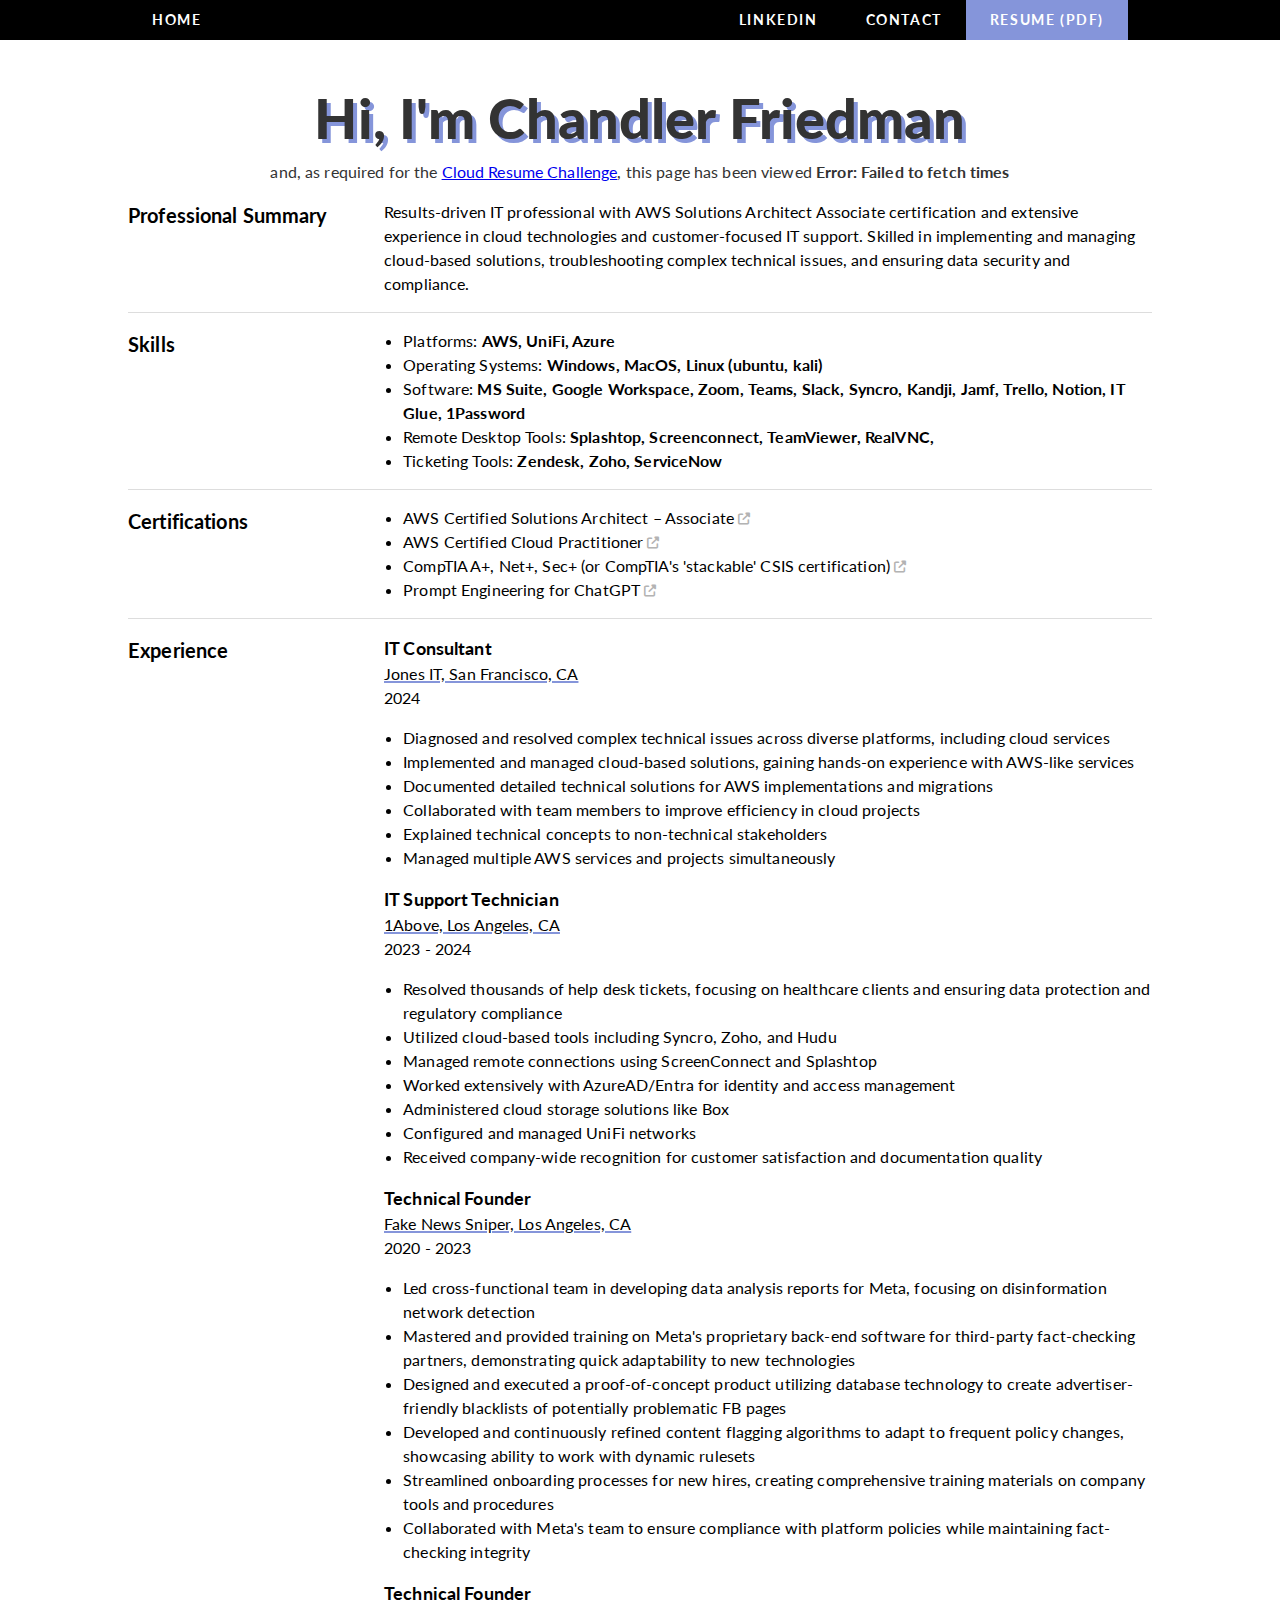
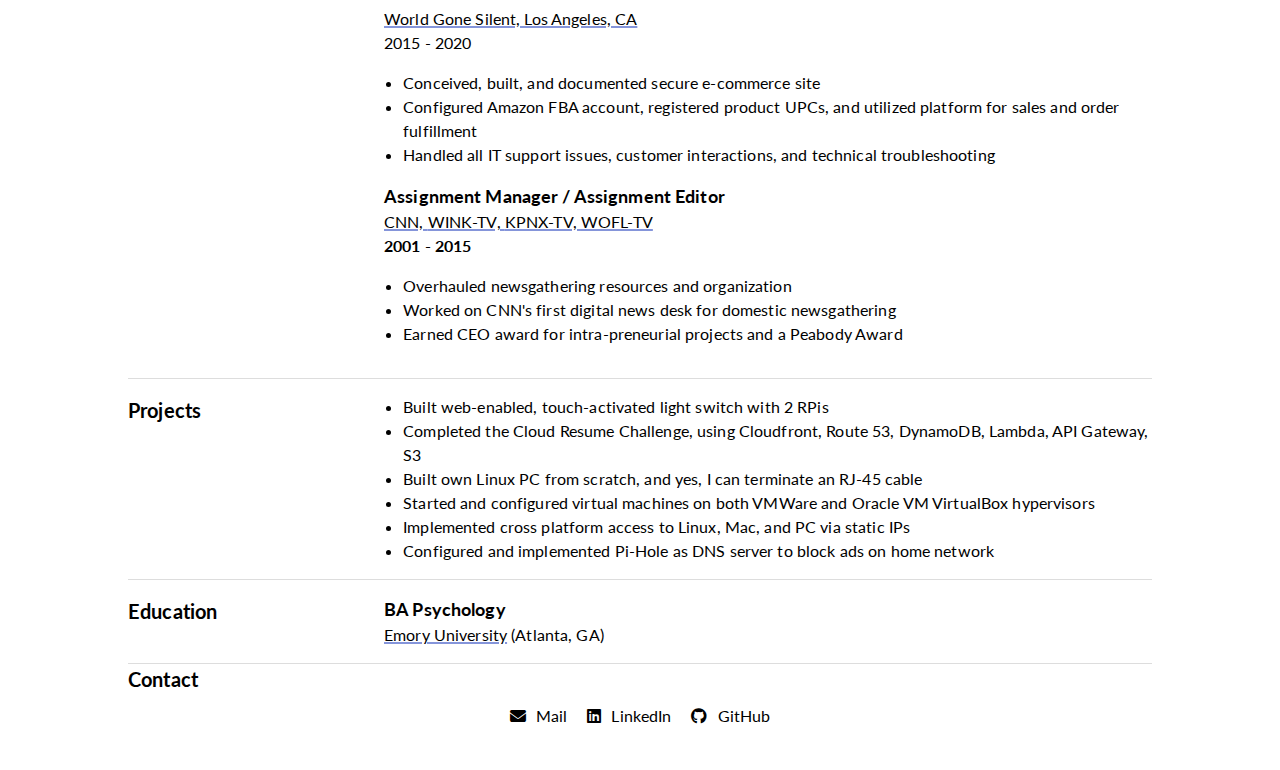
==== index.html @ 57630e38 "Update index.html" ====
<!DOCTYPE html>
<html class="no-js" lang="en">

<!-- Many, many thanks to Naveen Raj for inspiring this layout, and to Claude.ai for help with text -->

<head>
    <meta http-equiv="Content-Type" content="text/html; charset=UTF-8">
    <meta http-equiv="x-ua-compatible" content="ie=edge">
    <link rel="stylesheet" href="https://cdnjs.cloudflare.com/ajax/libs/font-awesome/6.4.2/css/all.min.css">
    <link rel="stylesheet" href="style.css">

    <title>Chandler Friedman - Resume</title>
    <meta name="description" content="">
    <meta name="viewport" content="width=device-width, initial-scale=1">
    <style></style>
</head>


<body>

    <!-- Nav bar -->
    <header>
        <nav class="navbar">
            <a href="#" class="navbar-btn-1">Home</a>
            <ul class="nav-menu">
                <li class="navbar-btn-1">
                    <a href="https://www.linkedin.com/in/chandlerfriedman/" target="_blank" class="nav-link">LinkedIn</a>
                </li>
                <li class="navbar-btn-1">
                    <a href="#footer" class="nav-link">Contact</a>
                </li>
                <li class="navbar-btn-2">
                    <a href="ChandlerFriedmanResumeWEBSITE.pdf" target="_blank" class="nav-link">Resume (pdf)</a>
                </li>
            </ul>
            <div class="hamburger">
                <span class="bar"></span>
                <span class="bar"></span>
                <span class="bar"></span>
            </div>
        </nav>
    </header>


	<!-- Page Hit Counter function -->
	<script>
		document.addEventListener('DOMContentLoaded', function() {
			fetch('https://cf-resume-site-share.s3.amazonaws.com/api_url.txt')
				.then(response => response.text())
				.then(apiUrl => {
					apiUrl = apiUrl.trim(); 
					console.log('API URL:', apiUrl);
					return fetch(apiUrl, {
						method: 'GET',
						mode: 'cors', // Explicitly set CORS mode
						headers: {
							'Content-Type': 'application/json'
						}
					});
				})
				.then(response => {
					if (!response.ok) {
						throw new Error(`HTTP error! status: ${response.status}`);
					}
					return response.json();
				})
				.then(data => {
					console.log('API response:', data);
					const hitCount = data.count;
					const hitCounterElement = document.getElementById('hit-counter');
					if (hitCounterElement) {
						if (!isNaN(hitCount)) {
							hitCounterElement.textContent = `${hitCount}`;
						} else {
							console.error('Unexpected response:', data);
							hitCounterElement.textContent = 'Error: Invalid hit count';
						}
					} else {
						console.error('Hit counter element not found');
					}
				})
				.catch(error => {
					console.error('Error:', error);
					const hitCounterElement = document.getElementById('hit-counter');
					if (hitCounterElement) {
						hitCounterElement.textContent = `Error: ${error.message}`;
					}
				});
		});
	</script>


    <!-- Resume Content -->
    <article class="wrapper">

        <section class="section-profile">
            <h1 class="section-profile-h1">Hi, <span class="section-profile-h1-sub-h1">I'm Chandler Friedman</span></h1>
            <p class="viewers-count">and, as required for the <a href="https://cloudresumechallenge.dev/docs/the-challenge/aws/">Cloud Resume Challenge</a>, this page has been viewed <strong><span id="hit-counter"></span> times</strong></p>
        </section>


        <section class="section-profile section-container">
            <h2>Professional Summary</h2>
            <div class="section-content">
                <p>
                    Results-driven IT professional with AWS Solutions Architect Associate certification and extensive experience in cloud 
					technologies and customer-focused IT support. Skilled in implementing and managing cloud-based solutions, troubleshooting 
					complex technical issues, and ensuring data security and compliance.
                </p>
            </div>
        </section>


        <section class="section-skills section-container">
            <h2>Skills</h2>
            <div class="section-content">
                <ul>
                    <li>
                        Platforms: <strong>AWS, UniFi, Azure</strong>
                    </li>
					<li>
                        Operating Systems: <strong>Windows, MacOS, Linux (ubuntu, kali)</strong>
                    </li>
                    <li>
                        Software: <strong>MS Suite, Google Workspace, Zoom, Teams, Slack, Syncro, Kandji, Jamf, Trello, Notion, IT Glue, 1Password</strong>
                    </li>
                    <li>
                        Remote Desktop Tools: <strong>Splashtop, Screenconnect, TeamViewer, RealVNC, </strong>
                    </li>
					<li>
                        Ticketing Tools: <Strong>Zendesk, Zoho, ServiceNow</Strong>
                    </li>
                </ul>
            </div>
        </section>


		<section class="section-certification section-container">
			<h2>Certifications</h2>
			<div class="section-content">
				<ul>
					<li>
						AWS Certified Solutions Architect – Associate <a
							href="https://www.credly.com/badges/b84a33a6-e0a2-42ae-8771-9f1db462faf1/public_url"
							target="_blank"><i class="fa-solid fa-up-right-from-square fa-xs"
							style="color:#b3b3b3;"></i></a>
					</li>
					<li>
						AWS Certified Cloud Practitioner <a
							href="https://www.credly.com/badges/21720bb0-a5e7-4cc5-b682-e48101ded5bd/public_url"
							target="_blank"><i class="fa-solid fa-up-right-from-square fa-xs"
								style="color:#b3b3b3;"></i></a>
					</li>
					<li>
						CompTIA A+, Net+, Sec+ (or CompTIA's 'stackable' CSIS certification) <a
							href="https://www.credly.com/badges/e869710d-a30f-4c1c-a9eb-54d3aed3cc89/public_url" 
							target="_blank"><i class="fa-solid fa-up-right-from-square fa-xs" style="color:#b3b3b3;"></i></a>
					</li>
					<li>
						Prompt Engineering for ChatGPT <a
							href="https://www.coursera.org/account/accomplishments/certificate/ZADWVXUNQLFR"
							target="_blank"><i class="fa-solid fa-up-right-from-square fa-xs" style="color:#b3b3b3;"></i></a>
					</li>
				</ul>
			</div>
		</section>


        <section class="section-experience section-container">
            <h2>Experience</h2>
            <div class="section-content">

                <div class="section-exp">
                    <h3>IT Consultant</h3>
                    <a href="https://itjones.com" target="_blank">Jones IT, San Francisco, CA</a>
                    <br> 2024
                    <ul>
						<li>Diagnosed and resolved complex technical issues across diverse platforms, including cloud services</li>
						<li>Implemented and managed cloud-based solutions, gaining hands-on experience with AWS-like services</li>
						<li>Documented detailed technical solutions for AWS implementations and migrations</li>
						<li>Collaborated with team members to improve efficiency in cloud projects</li>
						<li>Explained technical concepts to non-technical stakeholders</li>
						<li>Managed multiple AWS services and projects simultaneously</li>
                    </ul>
                </div>

                <div class="section-exp">
                    <h3>IT Support Technician</h3>
                    <a href="https://www.1above.tech/" target="_blank">1Above, Los Angeles, CA</a>
                    <br> 2023 - 2024
					<ul>
						<li>Resolved thousands of help desk tickets, focusing on healthcare clients and ensuring data protection and regulatory compliance</li>
						<li>Utilized cloud-based tools including Syncro, Zoho, and Hudu</li>
						<li>Managed remote connections using ScreenConnect and Splashtop</li>
						<li>Worked extensively with AzureAD/Entra for identity and access management</li>
						<li>Administered cloud storage solutions like Box</li>
						<li>Configured and managed UniFi networks</li>
						<li>Received company-wide recognition for customer satisfaction and documentation quality</li>
					</ul>
                </div>

                <div class="section-exp">
                    <h3>Technical Founder</h3>
                    <a href="https://www.fakenewssniper.com/" target="_blank">Fake News Sniper, Los Angeles, CA</a>
                    <br> 2020 - 2023
					<ul>
						<li>Led cross-functional team in developing data analysis reports for Meta, focusing on disinformation network detection</li>
						<li>Mastered and provided training on Meta's proprietary back-end software for third-party fact-checking partners, demonstrating quick adaptability to new technologies</li>
						<li>Designed and executed a proof-of-concept product utilizing database technology to create advertiser-friendly blacklists of potentially problematic FB pages</li>
						<li>Developed and continuously refined content flagging algorithms to adapt to frequent policy changes, showcasing ability to work with dynamic rulesets</li>
						<li>Streamlined onboarding processes for new hires, creating comprehensive training materials on company tools and procedures</li>
						<li>Collaborated with Meta's team to ensure compliance with platform policies while maintaining fact-checking integrity</li>
					</ul>
                </div>

				<div class="section-exp">
					<h3>Technical Founder</h3>
					<a href="https://www.worldgonesilent.com/" target="_blank">World Gone Silent, Los Angeles, CA</a>
					<br> 2015 - 2020
					<ul>
						<li>Conceived, built, and documented secure e-commerce site</li>
						<li>Configured Amazon FBA account, registered product UPCs, and utilized platform for sales and order fulfillment</li>
						<li>Handled all IT support issues, customer interactions, and technical troubleshooting</li>
					</ul>
				</div>

				<div class="section-exp">
					<h3>Assignment Manager / Assignment Editor</h3>
					<a href="https://www.cnn.com/" target="_blank">CNN, </a><a href="https://www.winknews.com/" target="_blank">WINK-TV, </a><a href="https://www.12news.com/" target="_blank">KPNX-TV, </a><a href="https://www.fox35orlando.com/" target="_blank">WOFL-TV</a></h3>
					<h4>2001 - 2015</h4>
					<ul>
						<li>Overhauled newsgathering resources and organization</li>
						<li>Worked on CNN's first digital news desk for domestic newsgathering</li>
						<li>Earned CEO award for intra-preneurial projects and a Peabody Award</li>
					</ul>
				</div>
			</div>
        </section>


        <section class="section-project section-container">
            <h2>Projects</h2>
            <div class="section-content">
                <ul>
						<li>Built web-enabled, touch-activated light switch with 2 RPis</li>
						<li>Completed the Cloud Resume Challenge, using Cloudfront, Route 53, DynamoDB, Lambda, API Gateway, S3</li> 
						<li>Built own Linux PC from scratch, and yes, I can terminate an RJ-45 cable</li>
						<li>Started and configured virtual machines on both VMWare and Oracle VM VirtualBox hypervisors</li>
						<li>Implemented cross platform access to Linux, Mac, and PC via static IPs</li>
						<li>Configured and implemented Pi-Hole as DNS server to block ads on home network</li>
				</ul>
            </div>
        </section>

        <section class="section-education section-container">
            <h2>Education</h2>
            <div class="section-content">
                <h3>BA Psychology</h3>
                <a href="https://www.emory.edu/home/explore/emory-profile/index.html" target="_blank">Emory University</a> (Atlanta, GA)
            </div>
        </section>
    </article>


    <!-- Footer -->
    <footer class="footer" id="footer">
        <div class="footer-container">
            <h2>Contact</h2>
            <ul>
                <li>
                    <a href="mailto:chandler12@gmail.com"><i class="fa-solid fa-envelope"></i>Mail</a>
                </li>
                <li>
                    <a href="https://www.linkedin.com/in/chandlerfriedman/" target="_blank"><i
                            class="fa-brands fa-linkedin"></i>LinkedIn</a>
                </li>
                <li>
                    <a href="https://github.com/ChandlerEx" target="_blank"><i class="fa-brands fa-github"></i>GitHub</a>
                </li>
            </ul>
        </div>
    </footer>

</body>
</html>
---- style.css ----
@import url(https://fonts.googleapis.com/css?family=Lato:400,700,900);

:root {
    --white-text-color: white;
    --highlight-color: #8595da;
    --hover-color: #c16767;
}

* {
    box-sizing: border-box;
    margin: 0;
    padding: 0;
}

body {
    color: #333;
    font-size: 1rem;
    font-family: Lato, Helvetica, Arial, sans-serif;
    font-weight: normal;
    line-height: 1.5;
    letter-spacing: .008em;
}

h2,
h3 {
    color: black;
}

h2 {
    font-size: 20px;
}

h3 {
    font-size: 18px;
}

/* navbar */

header {
    background-color: black;
    font-size: 14px;
    text-transform: uppercase;
}

.navbar {
    max-width: 80%;
    margin: 0 auto;
    background-color: black;
    color: var(--white-text-color);
    display: flex;
    flex-direction: row;
    justify-content: space-between;
    align-items: center;
    font-weight: bold;
    letter-spacing: .10rem;
    padding: 0px 0px;
    line-height: 2.5rem;
}

.navbar a {
    list-style: none;
    text-decoration: none;
    display: block;
    color: var(--white-text-color);
}

.navbar a {
    display: flex;
    padding: 0 24px;
}


.navbar ul {
    list-style: none;
    text-decoration: none;
}

.navbar ul {
    display: flex;
    padding: 0 24px;
}

.navbar .navbar-btn-2 {
    background-color: var(--highlight-color);
}

.navbar .navbar-btn-2:hover {
    background: var(--hover-color);
}

.navbar .navbar-btn-1:hover {
    background: var(--hover-color);
}

.hamburger {
    display: none;
}

.bar {
    display: block;
    width: 25px;
    height: 3px;
    margin: 5px auto;
    -webkit-transition: all 0.3s ease-in-out;
    transition: all 0.3s ease-in-out;
    background-color: white;
}


/* Section */

.section-profile-h1 {
    text-shadow: 4px 4px 0 #8595da;
    transition: text-shadow .2s ease-in-out
}

.section-profile-h1:hover {
    text-shadow: -4px -4px 0 #C16767
}

/* Style for views count */
.viewers-count {
    text-align: center;
}

.viewers-count-tag {
    color: #2e4ac6;
    font-weight: 600;
}

.wrapper {
    max-width: 80%;
    margin: 0 auto;
}

.section-profile-h1 {
    font-size: 56px;
    font-family: Lato, 'Open Sans', Helvetica, Arial;
    font-weight: 900;
    width: 100%;
    margin-top: 2.25rem;
    text-align: center;
}

.section-container {
    display: flex;
    flex-direction: row;
    border-bottom: 1px solid #ddd;
    padding: 1rem 0rem;
}

.section-container>h2 {
    display: block;
    min-width: 25%;
    max-width: auto;
}

.section-content {
    display: block;
    max-width: 80%;
    color: black;
}

.section-container ul {
    list-style-position: outside;
    padding-left: 1.2rem;
}

.section-container .section-exp {
    padding-bottom: 1rem;
}

.section-container .section-exp ul {
    padding-top: 1rem;
}

.section-container a {
    color: black;
    text-decoration: underline var(--highlight-color) 2px;
}

.section-container a:hover {
    text-decoration: underline var(--hover-color) 2px;
}

.project-tag-1 {
    color: black;
    text-decoration: underline var(--highlight-color) 2px;
}

/* Footer */

footer {
    max-width: 80%;
    margin: 0 auto;
    padding: 0;
    padding-bottom: 2rem;
    box-sizing: border-box;
}

footer ul li {
    list-style: none;
    display: block;
    padding: 10px 10px;
}

footer a {
    color: black;
    text-decoration: none;
}

footer .footer-container ul {
    display: flex;
    flex-direction: row;
    justify-content: center;
}

footer .fa-brands,
.fa-solid {
    padding-right: 10px;
}

footer li:hover {
    text-decoration: underline var(--hover-color) 2px;
}


/* Tablet */
@media (max-width:768px) {

    .section-container {
        display: flex;
        flex-direction: column;
        border-bottom: 1px solid #ddd;
        padding: 0.5rem 0rem;
    }

    .section-profile-h1-sub-h1::before {
        content: "\a";
        white-space: pre;
    }

    .section-profile-h1 {
        font-size: 42px;
    }

    .hamburger {
        display: block;
    }

    .hamburger.active .bar:nth-child(2) {
        opacity: 0;
    }

    .hamburger.active .bar:nth-child(1) {
        transform: translateY(8px) rotate(45deg);
    }

    .hamburger.active .bar:nth-child(3) {
        transform: translateY(-8px) rotate(-45deg);
    }

    .nav-menu {
        position: fixed;
        left: -100%;
        top: 2.5rem;
        gap: 0;
        flex-direction: column;
        align-items: center;
        background-color: black;
        width: 100%;
        text-align: center;
        transform: 0.3s;
    }

    .nav-item {
        margin: 16px 0;
    }

    .nav-menu.active {
        left: 0;
    }

    .navbar .navbar-btn-2 {
        background-color: black;
    }

    footer ul {
        padding: auto auto;
    }

    footer .footer-container ul {
        display: flex;
        flex-direction: column;

        align-items: center;
    }

    footer ul li {
        list-style: none;
        display: block;
        padding: 2.5px 10px;
    }

}

/* mobile */
@media (max-width:425px) {

    .section-container>h2 {
        width: 100%;
    }

    .section-profile-h1 {
        font-size: 32px;
    }

}
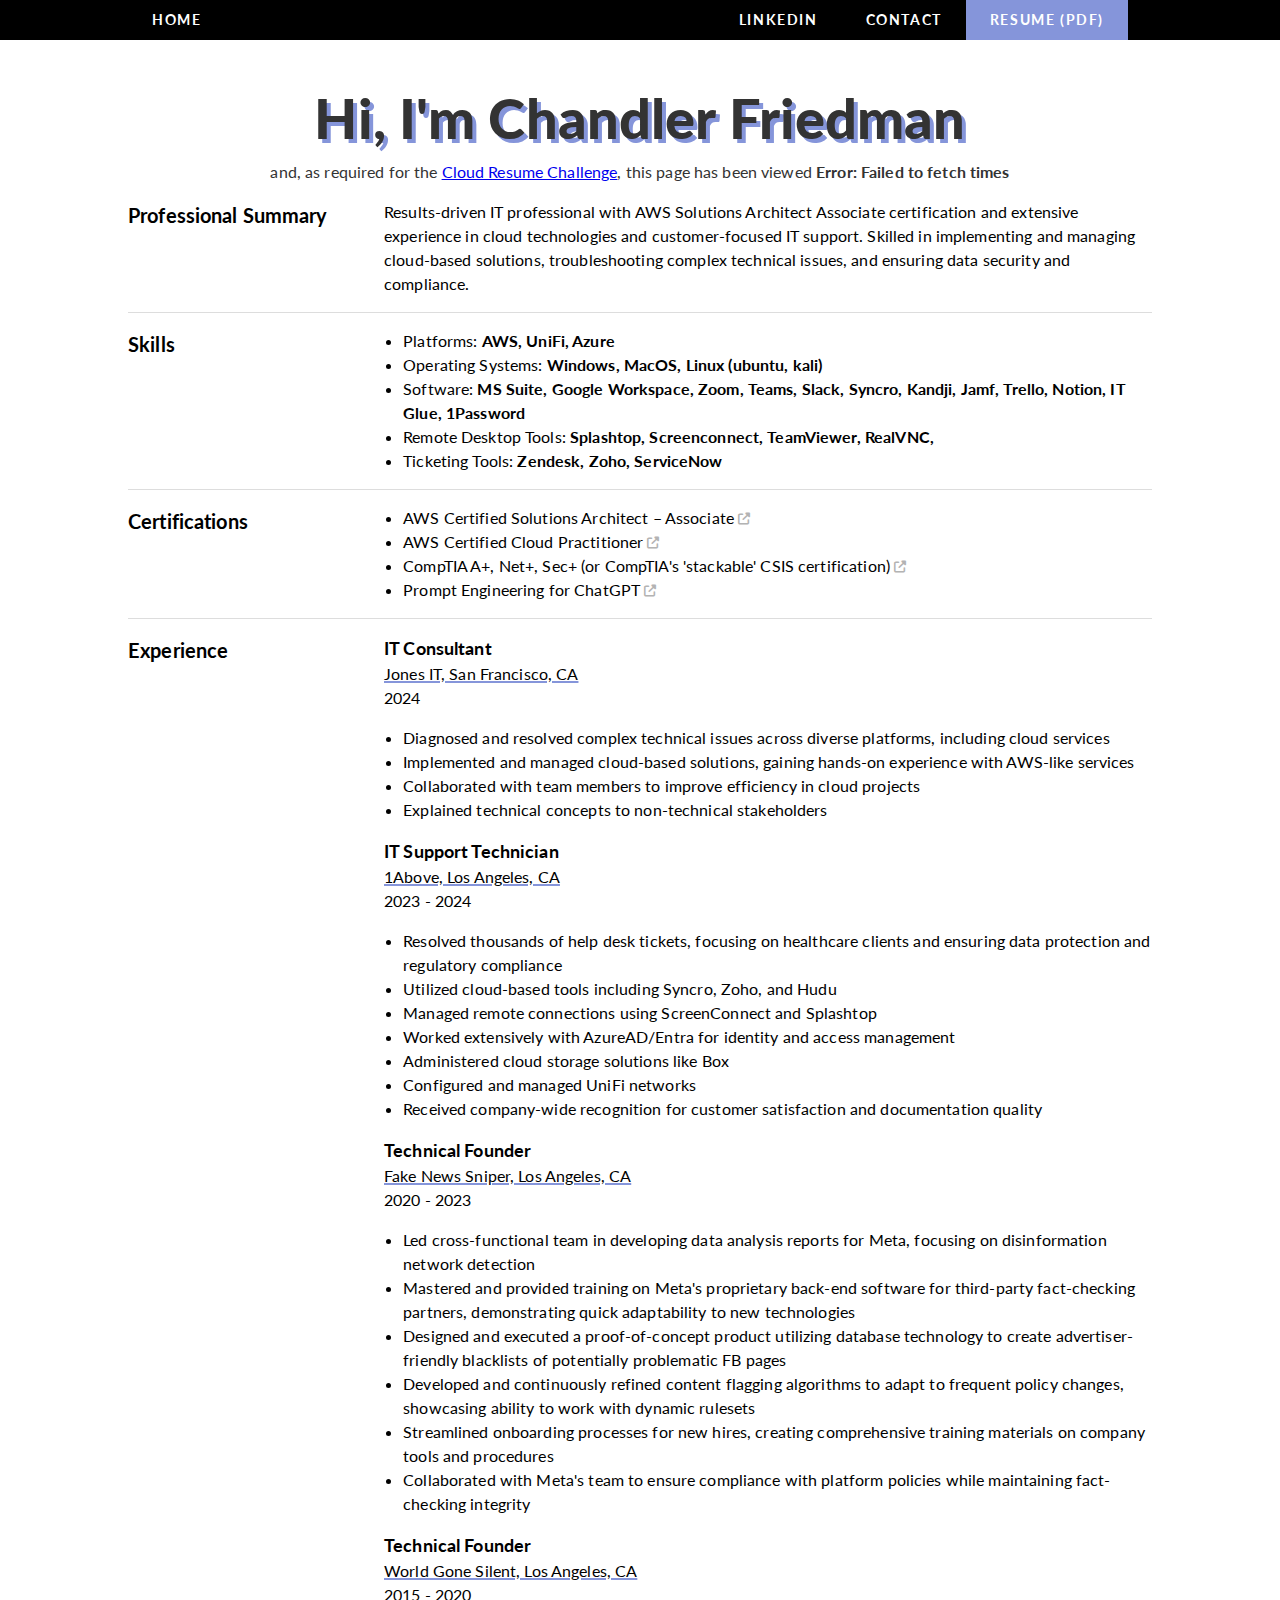
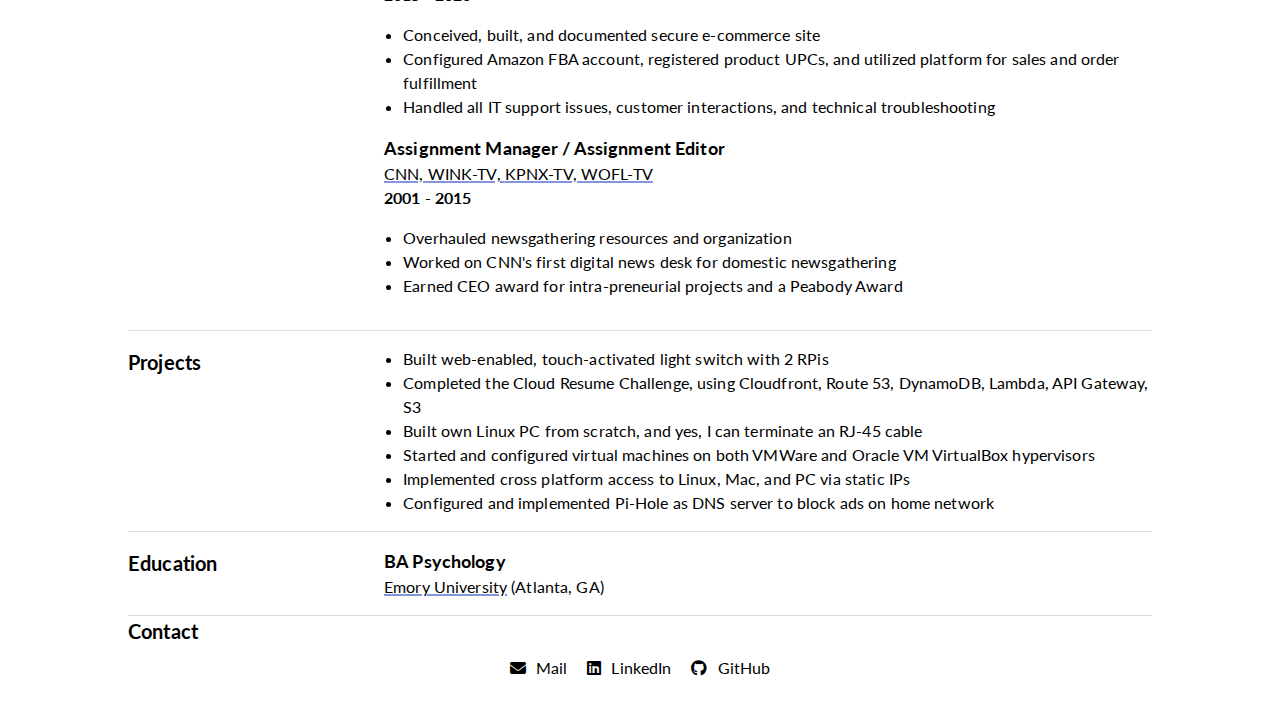
==== commit e863104c: "Update index.html" ====
--- a/index.html
+++ b/index.html
@@ -177,10 +177,8 @@
                     <ul>
 						<li>Diagnosed and resolved complex technical issues across diverse platforms, including cloud services</li>
 						<li>Implemented and managed cloud-based solutions, gaining hands-on experience with AWS-like services</li>
-						<li>Documented detailed technical solutions for AWS implementations and migrations</li>
 						<li>Collaborated with team members to improve efficiency in cloud projects</li>
 						<li>Explained technical concepts to non-technical stakeholders</li>
-						<li>Managed multiple AWS services and projects simultaneously</li>
                     </ul>
                 </div>
 
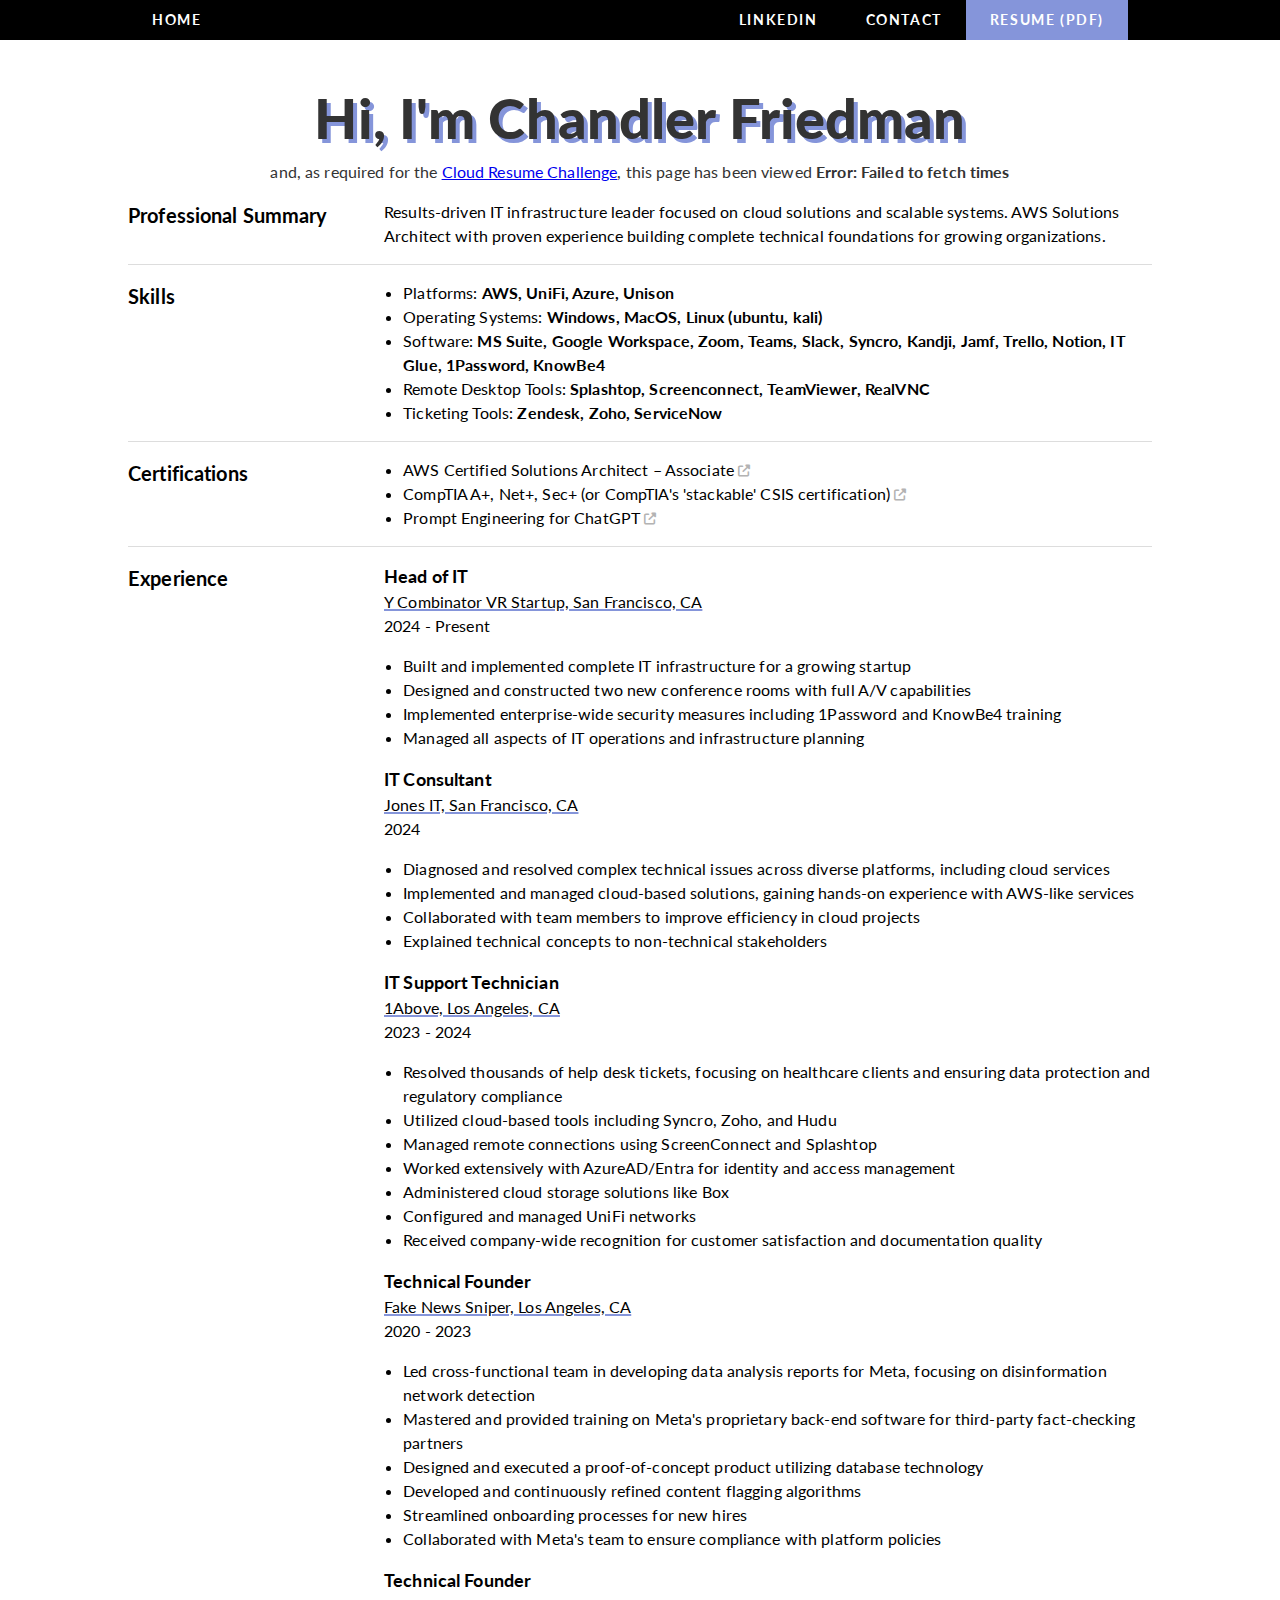
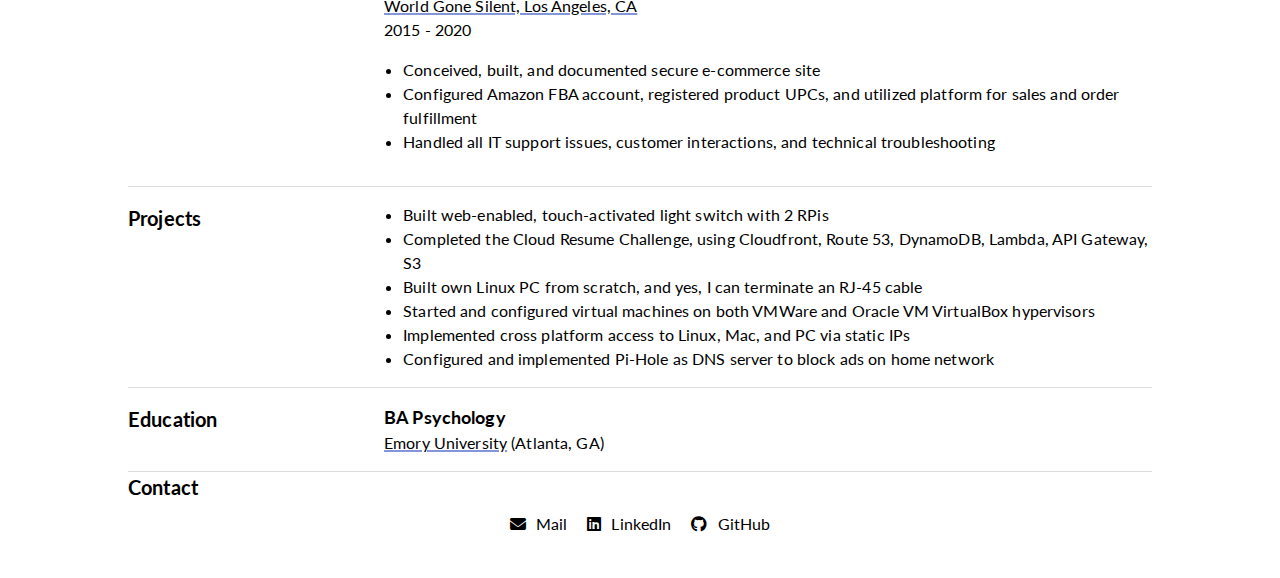
==== commit 09e7257a: "updates resume and saves old to old" ====
--- a/index.html
+++ b/index.html
@@ -42,52 +42,52 @@
     </header>
 
 
-	<!-- Page Hit Counter function -->
-	<script>
-		document.addEventListener('DOMContentLoaded', function() {
-			fetch('https://cf-resume-site-share.s3.amazonaws.com/api_url.txt')
-				.then(response => response.text())
-				.then(apiUrl => {
-					apiUrl = apiUrl.trim(); 
-					console.log('API URL:', apiUrl);
-					return fetch(apiUrl, {
-						method: 'GET',
-						mode: 'cors', // Explicitly set CORS mode
-						headers: {
-							'Content-Type': 'application/json'
-						}
-					});
-				})
-				.then(response => {
-					if (!response.ok) {
-						throw new Error(`HTTP error! status: ${response.status}`);
-					}
-					return response.json();
-				})
-				.then(data => {
-					console.log('API response:', data);
-					const hitCount = data.count;
-					const hitCounterElement = document.getElementById('hit-counter');
-					if (hitCounterElement) {
-						if (!isNaN(hitCount)) {
-							hitCounterElement.textContent = `${hitCount}`;
-						} else {
-							console.error('Unexpected response:', data);
-							hitCounterElement.textContent = 'Error: Invalid hit count';
-						}
-					} else {
-						console.error('Hit counter element not found');
-					}
-				})
-				.catch(error => {
-					console.error('Error:', error);
-					const hitCounterElement = document.getElementById('hit-counter');
-					if (hitCounterElement) {
-						hitCounterElement.textContent = `Error: ${error.message}`;
-					}
-				});
-		});
-	</script>
+    <!-- Page Hit Counter function -->
+    <script>
+        document.addEventListener('DOMContentLoaded', function() {
+            fetch('https://cf-resume-site-share.s3.amazonaws.com/api_url.txt')
+                .then(response => response.text())
+                .then(apiUrl => {
+                    apiUrl = apiUrl.trim(); 
+                    console.log('API URL:', apiUrl);
+                    return fetch(apiUrl, {
+                        method: 'GET',
+                        mode: 'cors', // Explicitly set CORS mode
+                        headers: {
+                            'Content-Type': 'application/json'
+                        }
+                    });
+                })
+                .then(response => {
+                    if (!response.ok) {
+                        throw new Error(`HTTP error! status: ${response.status}`);
+                    }
+                    return response.json();
+                })
+                .then(data => {
+                    console.log('API response:', data);
+                    const hitCount = data.count;
+                    const hitCounterElement = document.getElementById('hit-counter');
+                    if (hitCounterElement) {
+                        if (!isNaN(hitCount)) {
+                            hitCounterElement.textContent = `${hitCount}`;
+                        } else {
+                            console.error('Unexpected response:', data);
+                            hitCounterElement.textContent = 'Error: Invalid hit count';
+                        }
+                    } else {
+                        console.error('Hit counter element not found');
+                    }
+                })
+                .catch(error => {
+                    console.error('Error:', error);
+                    const hitCounterElement = document.getElementById('hit-counter');
+                    if (hitCounterElement) {
+                        hitCounterElement.textContent = `Error: ${error.message}`;
+                    }
+                });
+        });
+    </script>
 
 
     <!-- Resume Content -->
@@ -103,9 +103,8 @@
             <h2>Professional Summary</h2>
             <div class="section-content">
                 <p>
-                    Results-driven IT professional with AWS Solutions Architect Associate certification and extensive experience in cloud 
-					technologies and customer-focused IT support. Skilled in implementing and managing cloud-based solutions, troubleshooting 
-					complex technical issues, and ensuring data security and compliance.
+                    Results-driven IT infrastructure leader focused on cloud solutions and scalable systems. AWS Solutions Architect 
+					with proven experience building complete technical foundations for growing organizations.
                 </p>
             </div>
         </section>
@@ -116,18 +115,18 @@
             <div class="section-content">
                 <ul>
                     <li>
-                        Platforms: <strong>AWS, UniFi, Azure</strong>
-                    </li>
-					<li>
+                        Platforms: <strong>AWS, UniFi, Azure, Unison</strong>
+                    </li>
+                    <li>
                         Operating Systems: <strong>Windows, MacOS, Linux (ubuntu, kali)</strong>
                     </li>
                     <li>
-                        Software: <strong>MS Suite, Google Workspace, Zoom, Teams, Slack, Syncro, Kandji, Jamf, Trello, Notion, IT Glue, 1Password</strong>
-                    </li>
-                    <li>
-                        Remote Desktop Tools: <strong>Splashtop, Screenconnect, TeamViewer, RealVNC, </strong>
-                    </li>
-					<li>
+                        Software: <strong>MS Suite, Google Workspace, Zoom, Teams, Slack, Syncro, Kandji, Jamf, Trello, Notion, IT Glue, 1Password, KnowBe4</strong>
+                    </li>
+                    <li>
+                        Remote Desktop Tools: <strong>Splashtop, Screenconnect, TeamViewer, RealVNC</strong>
+                    </li>
+                    <li>
                         Ticketing Tools: <Strong>Zendesk, Zoho, ServiceNow</Strong>
                     </li>
                 </ul>
@@ -135,50 +134,56 @@
         </section>
 
 
-		<section class="section-certification section-container">
-			<h2>Certifications</h2>
-			<div class="section-content">
-				<ul>
-					<li>
-						AWS Certified Solutions Architect – Associate <a
-							href="https://www.credly.com/badges/b84a33a6-e0a2-42ae-8771-9f1db462faf1/public_url"
-							target="_blank"><i class="fa-solid fa-up-right-from-square fa-xs"
-							style="color:#b3b3b3;"></i></a>
-					</li>
-					<li>
-						AWS Certified Cloud Practitioner <a
-							href="https://www.credly.com/badges/21720bb0-a5e7-4cc5-b682-e48101ded5bd/public_url"
-							target="_blank"><i class="fa-solid fa-up-right-from-square fa-xs"
-								style="color:#b3b3b3;"></i></a>
-					</li>
-					<li>
-						CompTIA A+, Net+, Sec+ (or CompTIA's 'stackable' CSIS certification) <a
-							href="https://www.credly.com/badges/e869710d-a30f-4c1c-a9eb-54d3aed3cc89/public_url" 
-							target="_blank"><i class="fa-solid fa-up-right-from-square fa-xs" style="color:#b3b3b3;"></i></a>
-					</li>
-					<li>
-						Prompt Engineering for ChatGPT <a
-							href="https://www.coursera.org/account/accomplishments/certificate/ZADWVXUNQLFR"
-							target="_blank"><i class="fa-solid fa-up-right-from-square fa-xs" style="color:#b3b3b3;"></i></a>
-					</li>
-				</ul>
-			</div>
-		</section>
+        <section class="section-certification section-container">
+            <h2>Certifications</h2>
+            <div class="section-content">
+                <ul>
+                    <li>
+                        AWS Certified Solutions Architect – Associate <a
+                            href="https://www.credly.com/badges/b84a33a6-e0a2-42ae-8771-9f1db462faf1/public_url"
+                            target="_blank"><i class="fa-solid fa-up-right-from-square fa-xs"
+                            style="color:#b3b3b3;"></i></a>
+                    </li>
+                    <li>
+                        CompTIA A+, Net+, Sec+ (or CompTIA's 'stackable' CSIS certification) <a
+                            href="https://www.credly.com/badges/e869710d-a30f-4c1c-a9eb-54d3aed3cc89/public_url" 
+                            target="_blank"><i class="fa-solid fa-up-right-from-square fa-xs" style="color:#b3b3b3;"></i></a>
+                    </li>
+                    <li>
+                        Prompt Engineering for ChatGPT <a
+                            href="https://www.coursera.org/account/accomplishments/certificate/ZADWVXUNQLFR"
+                            target="_blank"><i class="fa-solid fa-up-right-from-square fa-xs" style="color:#b3b3b3;"></i></a>
+                    </li>
+                </ul>
+            </div>
+        </section>
 
 
         <section class="section-experience section-container">
             <h2>Experience</h2>
             <div class="section-content">
+
+                <div class="section-exp">
+                    <h3>Head of IT</h3>
+                    <a href="#" target="_blank">Y Combinator VR Startup, San Francisco, CA</a>
+                    <br> 2024 - Present
+                    <ul>
+                        <li>Built and implemented complete IT infrastructure for a growing startup</li>
+                        <li>Designed and constructed two new conference rooms with full A/V capabilities</li>
+                        <li>Implemented enterprise-wide security measures including 1Password and KnowBe4 training</li>
+                        <li>Managed all aspects of IT operations and infrastructure planning</li>
+                    </ul>
+                </div>
 
                 <div class="section-exp">
                     <h3>IT Consultant</h3>
                     <a href="https://itjones.com" target="_blank">Jones IT, San Francisco, CA</a>
                     <br> 2024
                     <ul>
-						<li>Diagnosed and resolved complex technical issues across diverse platforms, including cloud services</li>
-						<li>Implemented and managed cloud-based solutions, gaining hands-on experience with AWS-like services</li>
-						<li>Collaborated with team members to improve efficiency in cloud projects</li>
-						<li>Explained technical concepts to non-technical stakeholders</li>
+                        <li>Diagnosed and resolved complex technical issues across diverse platforms, including cloud services</li>
+                        <li>Implemented and managed cloud-based solutions, gaining hands-on experience with AWS-like services</li>
+                        <li>Collaborated with team members to improve efficiency in cloud projects</li>
+                        <li>Explained technical concepts to non-technical stakeholders</li>
                     </ul>
                 </div>
 
@@ -186,53 +191,42 @@
                     <h3>IT Support Technician</h3>
                     <a href="https://www.1above.tech/" target="_blank">1Above, Los Angeles, CA</a>
                     <br> 2023 - 2024
-					<ul>
-						<li>Resolved thousands of help desk tickets, focusing on healthcare clients and ensuring data protection and regulatory compliance</li>
-						<li>Utilized cloud-based tools including Syncro, Zoho, and Hudu</li>
-						<li>Managed remote connections using ScreenConnect and Splashtop</li>
-						<li>Worked extensively with AzureAD/Entra for identity and access management</li>
-						<li>Administered cloud storage solutions like Box</li>
-						<li>Configured and managed UniFi networks</li>
-						<li>Received company-wide recognition for customer satisfaction and documentation quality</li>
-					</ul>
+                    <ul>
+                        <li>Resolved thousands of help desk tickets, focusing on healthcare clients and ensuring data protection and regulatory compliance</li>
+                        <li>Utilized cloud-based tools including Syncro, Zoho, and Hudu</li>
+                        <li>Managed remote connections using ScreenConnect and Splashtop</li>
+                        <li>Worked extensively with AzureAD/Entra for identity and access management</li>
+                        <li>Administered cloud storage solutions like Box</li>
+                        <li>Configured and managed UniFi networks</li>
+                        <li>Received company-wide recognition for customer satisfaction and documentation quality</li>
+                    </ul>
                 </div>
 
                 <div class="section-exp">
                     <h3>Technical Founder</h3>
                     <a href="https://www.fakenewssniper.com/" target="_blank">Fake News Sniper, Los Angeles, CA</a>
                     <br> 2020 - 2023
-					<ul>
-						<li>Led cross-functional team in developing data analysis reports for Meta, focusing on disinformation network detection</li>
-						<li>Mastered and provided training on Meta's proprietary back-end software for third-party fact-checking partners, demonstrating quick adaptability to new technologies</li>
-						<li>Designed and executed a proof-of-concept product utilizing database technology to create advertiser-friendly blacklists of potentially problematic FB pages</li>
-						<li>Developed and continuously refined content flagging algorithms to adapt to frequent policy changes, showcasing ability to work with dynamic rulesets</li>
-						<li>Streamlined onboarding processes for new hires, creating comprehensive training materials on company tools and procedures</li>
-						<li>Collaborated with Meta's team to ensure compliance with platform policies while maintaining fact-checking integrity</li>
-					</ul>
-                </div>
-
-				<div class="section-exp">
-					<h3>Technical Founder</h3>
-					<a href="https://www.worldgonesilent.com/" target="_blank">World Gone Silent, Los Angeles, CA</a>
-					<br> 2015 - 2020
-					<ul>
-						<li>Conceived, built, and documented secure e-commerce site</li>
-						<li>Configured Amazon FBA account, registered product UPCs, and utilized platform for sales and order fulfillment</li>
-						<li>Handled all IT support issues, customer interactions, and technical troubleshooting</li>
-					</ul>
-				</div>
-
-				<div class="section-exp">
-					<h3>Assignment Manager / Assignment Editor</h3>
-					<a href="https://www.cnn.com/" target="_blank">CNN, </a><a href="https://www.winknews.com/" target="_blank">WINK-TV, </a><a href="https://www.12news.com/" target="_blank">KPNX-TV, </a><a href="https://www.fox35orlando.com/" target="_blank">WOFL-TV</a></h3>
-					<h4>2001 - 2015</h4>
-					<ul>
-						<li>Overhauled newsgathering resources and organization</li>
-						<li>Worked on CNN's first digital news desk for domestic newsgathering</li>
-						<li>Earned CEO award for intra-preneurial projects and a Peabody Award</li>
-					</ul>
-				</div>
-			</div>
+                    <ul>
+                        <li>Led cross-functional team in developing data analysis reports for Meta, focusing on disinformation network detection</li>
+                        <li>Mastered and provided training on Meta's proprietary back-end software for third-party fact-checking partners</li>
+                        <li>Designed and executed a proof-of-concept product utilizing database technology</li>
+                        <li>Developed and continuously refined content flagging algorithms</li>
+                        <li>Streamlined onboarding processes for new hires</li>
+                        <li>Collaborated with Meta's team to ensure compliance with platform policies</li>
+                    </ul>
+                </div>
+
+                <div class="section-exp">
+                    <h3>Technical Founder</h3>
+                    <a href="https://www.worldgonesilent.com/" target="_blank">World Gone Silent, Los Angeles, CA</a>
+                    <br> 2015 - 2020
+                    <ul>
+                        <li>Conceived, built, and documented secure e-commerce site</li>
+                        <li>Configured Amazon FBA account, registered product UPCs, and utilized platform for sales and order fulfillment</li>
+                        <li>Handled all IT support issues, customer interactions, and technical troubleshooting</li>
+                    </ul>
+                </div>
+            </div>
         </section>
 
 
@@ -240,13 +234,13 @@
             <h2>Projects</h2>
             <div class="section-content">
                 <ul>
-						<li>Built web-enabled, touch-activated light switch with 2 RPis</li>
-						<li>Completed the Cloud Resume Challenge, using Cloudfront, Route 53, DynamoDB, Lambda, API Gateway, S3</li> 
-						<li>Built own Linux PC from scratch, and yes, I can terminate an RJ-45 cable</li>
-						<li>Started and configured virtual machines on both VMWare and Oracle VM VirtualBox hypervisors</li>
-						<li>Implemented cross platform access to Linux, Mac, and PC via static IPs</li>
-						<li>Configured and implemented Pi-Hole as DNS server to block ads on home network</li>
-				</ul>
+                    <li>Built web-enabled, touch-activated light switch with 2 RPis</li>
+                    <li>Completed the Cloud Resume Challenge, using Cloudfront, Route 53, DynamoDB, Lambda, API Gateway, S3</li> 
+                    <li>Built own Linux PC from scratch, and yes, I can terminate an RJ-45 cable</li>
+                    <li>Started and configured virtual machines on both VMWare and Oracle VM VirtualBox hypervisors</li>
+                    <li>Implemented cross platform access to Linux, Mac, and PC via static IPs</li>
+                    <li>Configured and implemented Pi-Hole as DNS server to block ads on home network</li>
+                </ul>
             </div>
         </section>
 
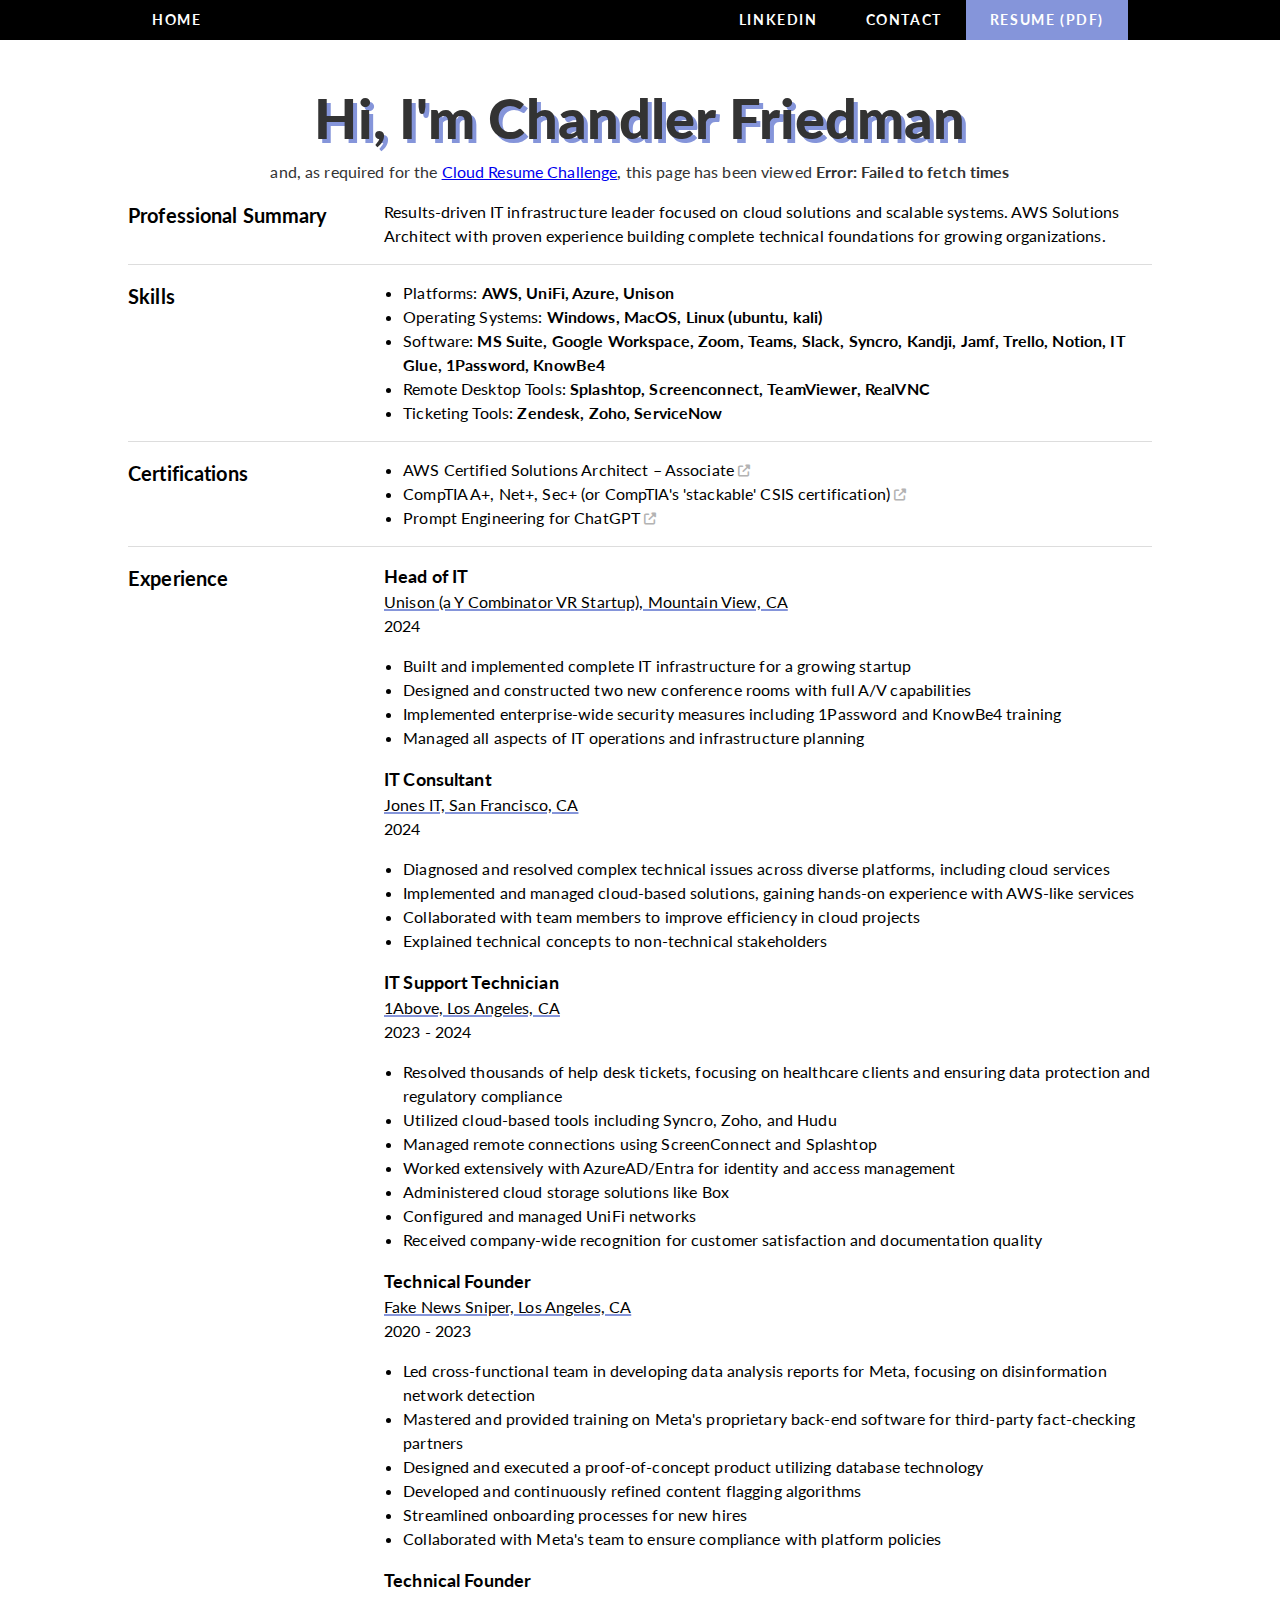
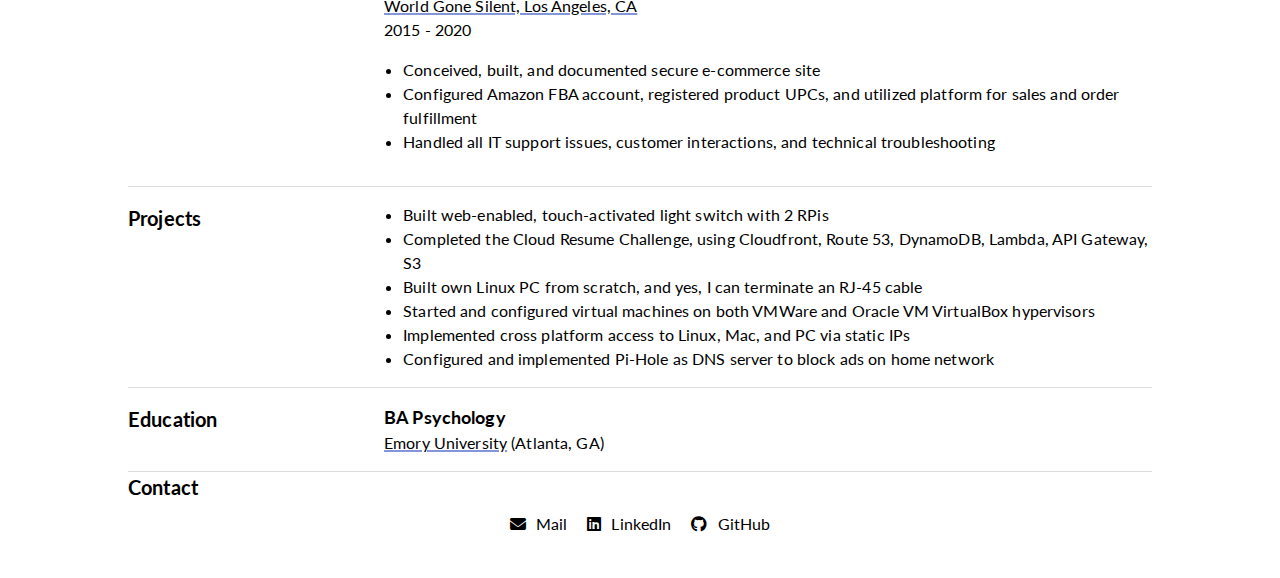
==== commit e69e62a0: "Update index.html" ====
--- a/index.html
+++ b/index.html
@@ -165,8 +165,8 @@
 
                 <div class="section-exp">
                     <h3>Head of IT</h3>
-                    <a href="#" target="_blank">Y Combinator VR Startup, San Francisco, CA</a>
-                    <br> 2024 - Present
+                    <a href="https://unison.co" target="_blank">Unison (a Y Combinator VR Startup), Mountain View, CA</a>
+                    <br> 2024
                     <ul>
                         <li>Built and implemented complete IT infrastructure for a growing startup</li>
                         <li>Designed and constructed two new conference rooms with full A/V capabilities</li>
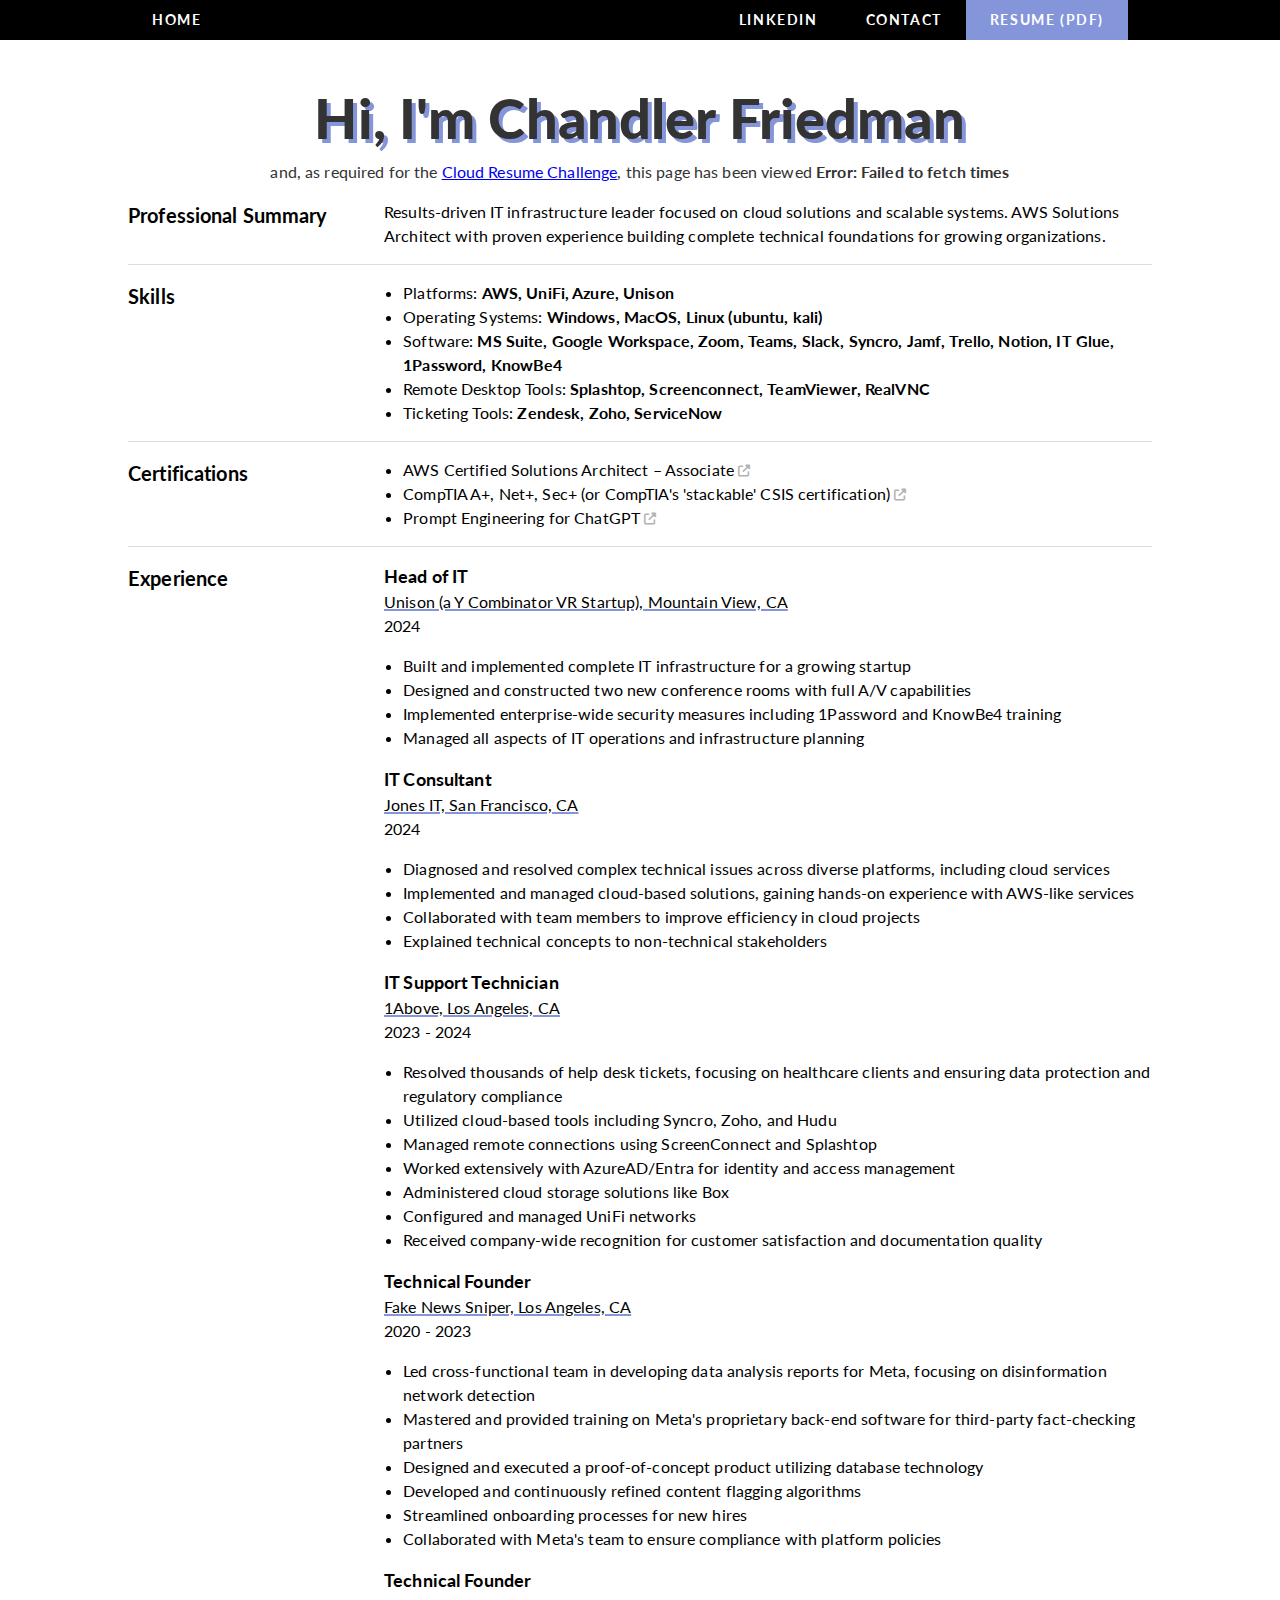
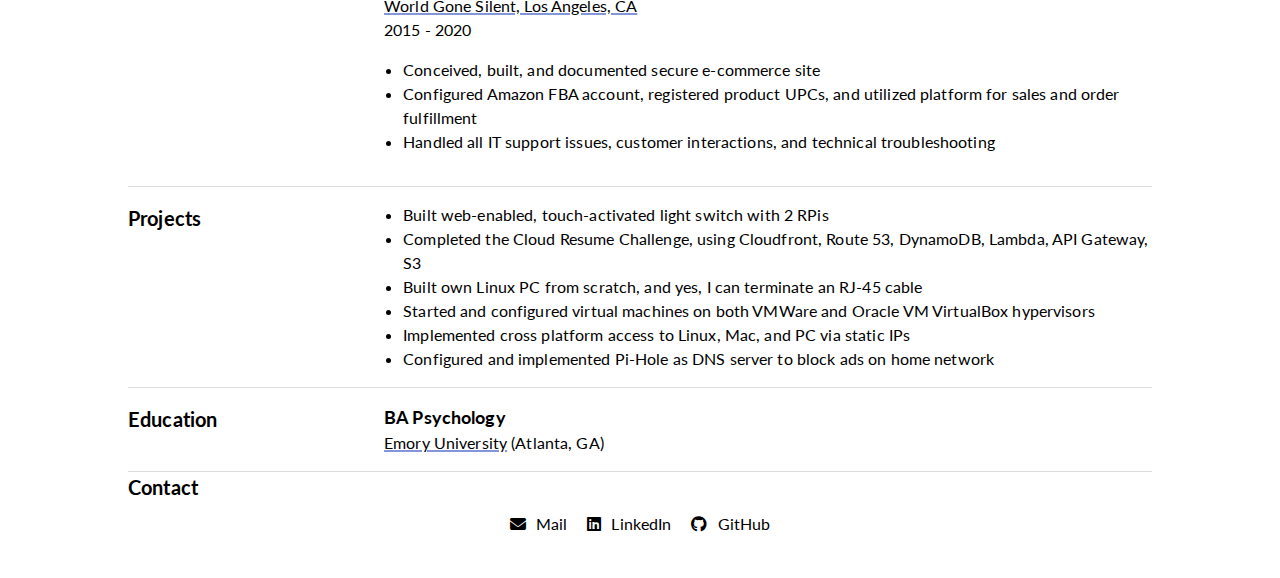
==== commit cc8dfb2a: "Update index.html" ====
--- a/index.html
+++ b/index.html
@@ -121,7 +121,7 @@
                         Operating Systems: <strong>Windows, MacOS, Linux (ubuntu, kali)</strong>
                     </li>
                     <li>
-                        Software: <strong>MS Suite, Google Workspace, Zoom, Teams, Slack, Syncro, Kandji, Jamf, Trello, Notion, IT Glue, 1Password, KnowBe4</strong>
+                        Software: <strong>MS Suite, Google Workspace, Zoom, Teams, Slack, Syncro, Jamf, Trello, Notion, IT Glue, 1Password, KnowBe4</strong>
                     </li>
                     <li>
                         Remote Desktop Tools: <strong>Splashtop, Screenconnect, TeamViewer, RealVNC</strong>
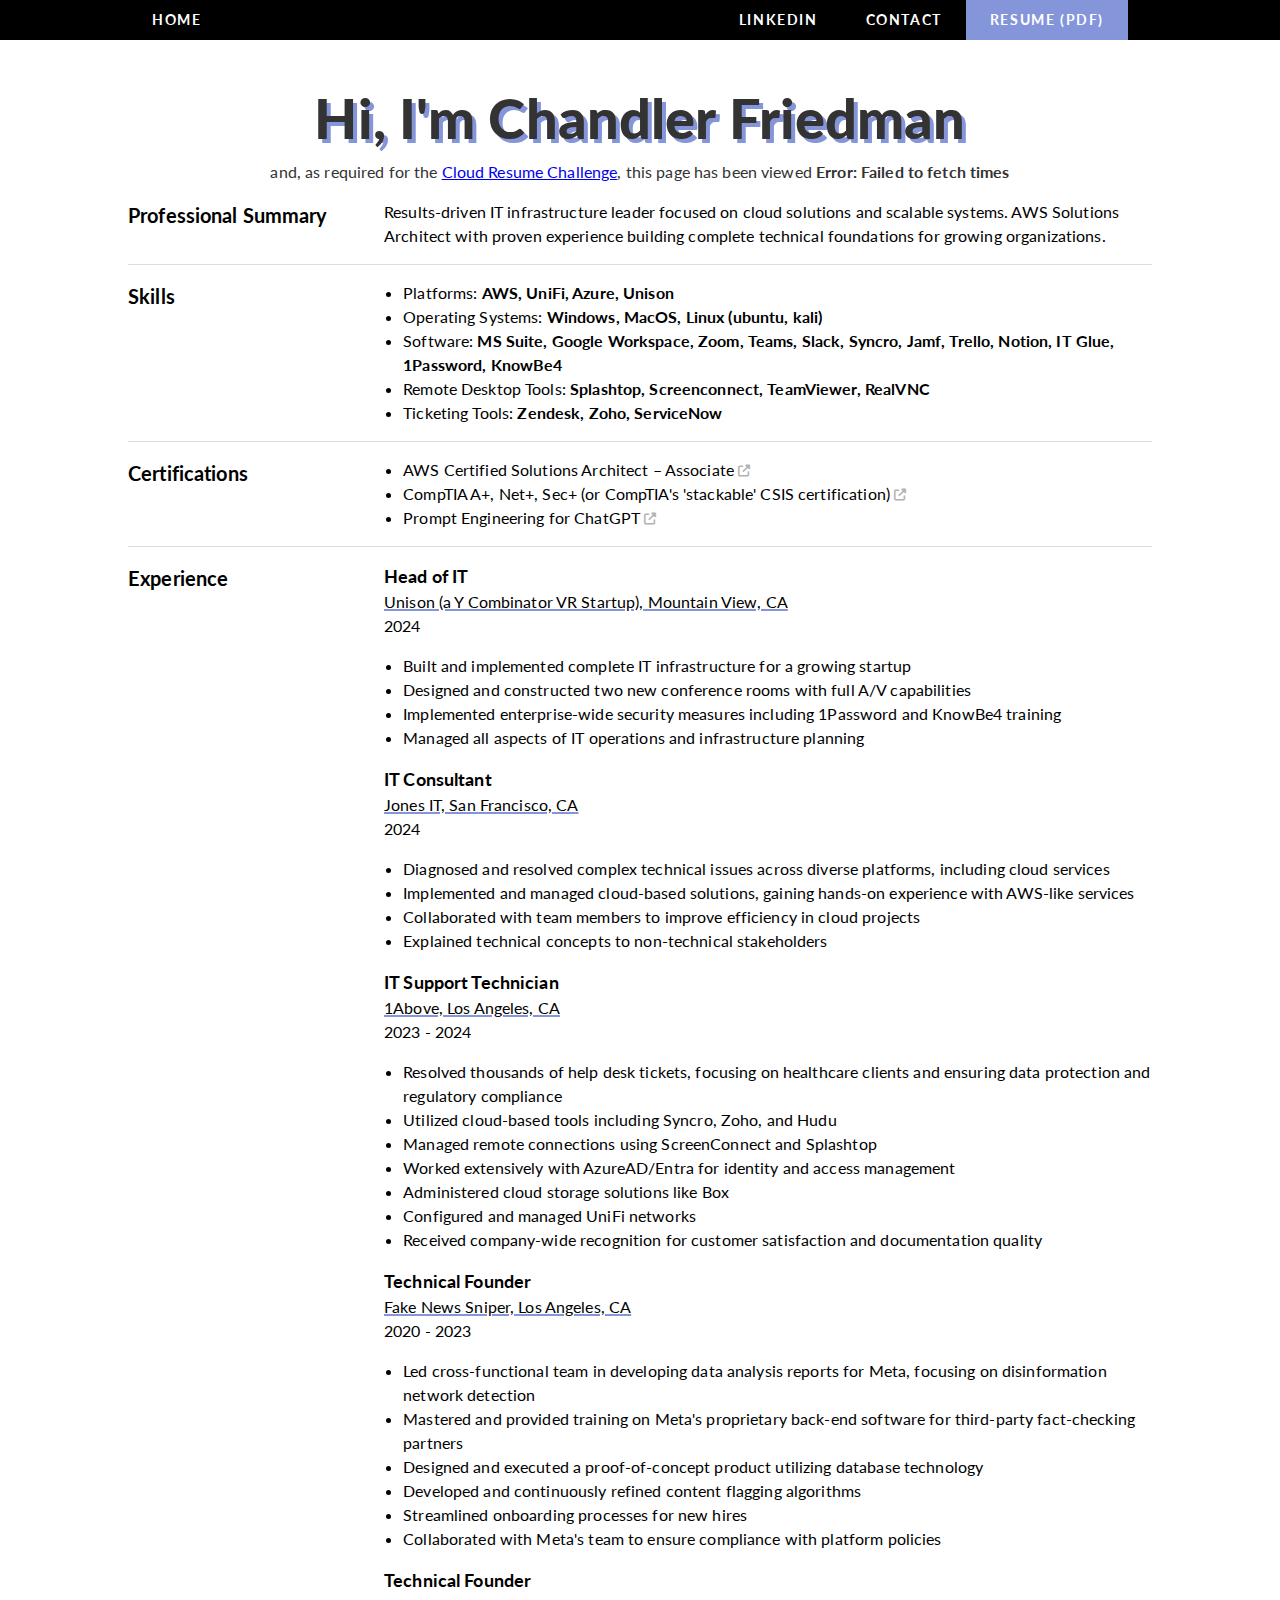
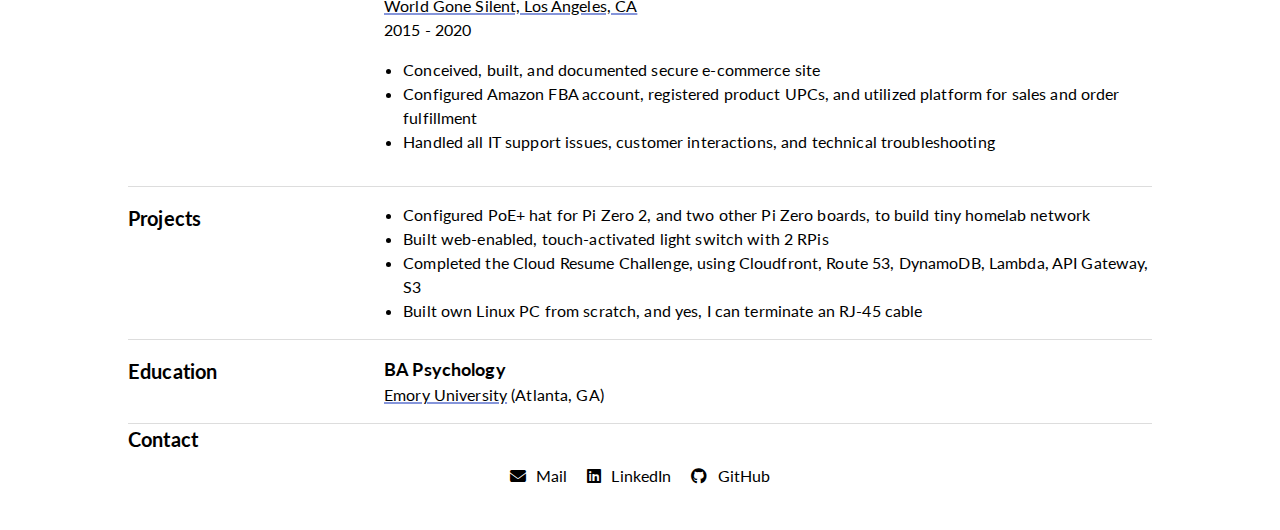
==== commit 3bc3f922: "Update index.html" ====
--- a/index.html
+++ b/index.html
@@ -30,7 +30,7 @@
                     <a href="#footer" class="nav-link">Contact</a>
                 </li>
                 <li class="navbar-btn-2">
-                    <a href="ChandlerFriedmanResumeWEBSITE.pdf" target="_blank" class="nav-link">Resume (pdf)</a>
+                    <a href="ChandlerFriedmanIT.pdf" target="_blank" class="nav-link">Resume (pdf)</a>
                 </li>
             </ul>
             <div class="hamburger">
@@ -234,12 +234,10 @@
             <h2>Projects</h2>
             <div class="section-content">
                 <ul>
-                    <li>Built web-enabled, touch-activated light switch with 2 RPis</li>
+                    <li>Configured PoE+ hat for Pi Zero 2, and two other Pi Zero boards, to build tiny homelab network</li>
+					<li>Built web-enabled, touch-activated light switch with 2 RPis</li>
                     <li>Completed the Cloud Resume Challenge, using Cloudfront, Route 53, DynamoDB, Lambda, API Gateway, S3</li> 
                     <li>Built own Linux PC from scratch, and yes, I can terminate an RJ-45 cable</li>
-                    <li>Started and configured virtual machines on both VMWare and Oracle VM VirtualBox hypervisors</li>
-                    <li>Implemented cross platform access to Linux, Mac, and PC via static IPs</li>
-                    <li>Configured and implemented Pi-Hole as DNS server to block ads on home network</li>
                 </ul>
             </div>
         </section>
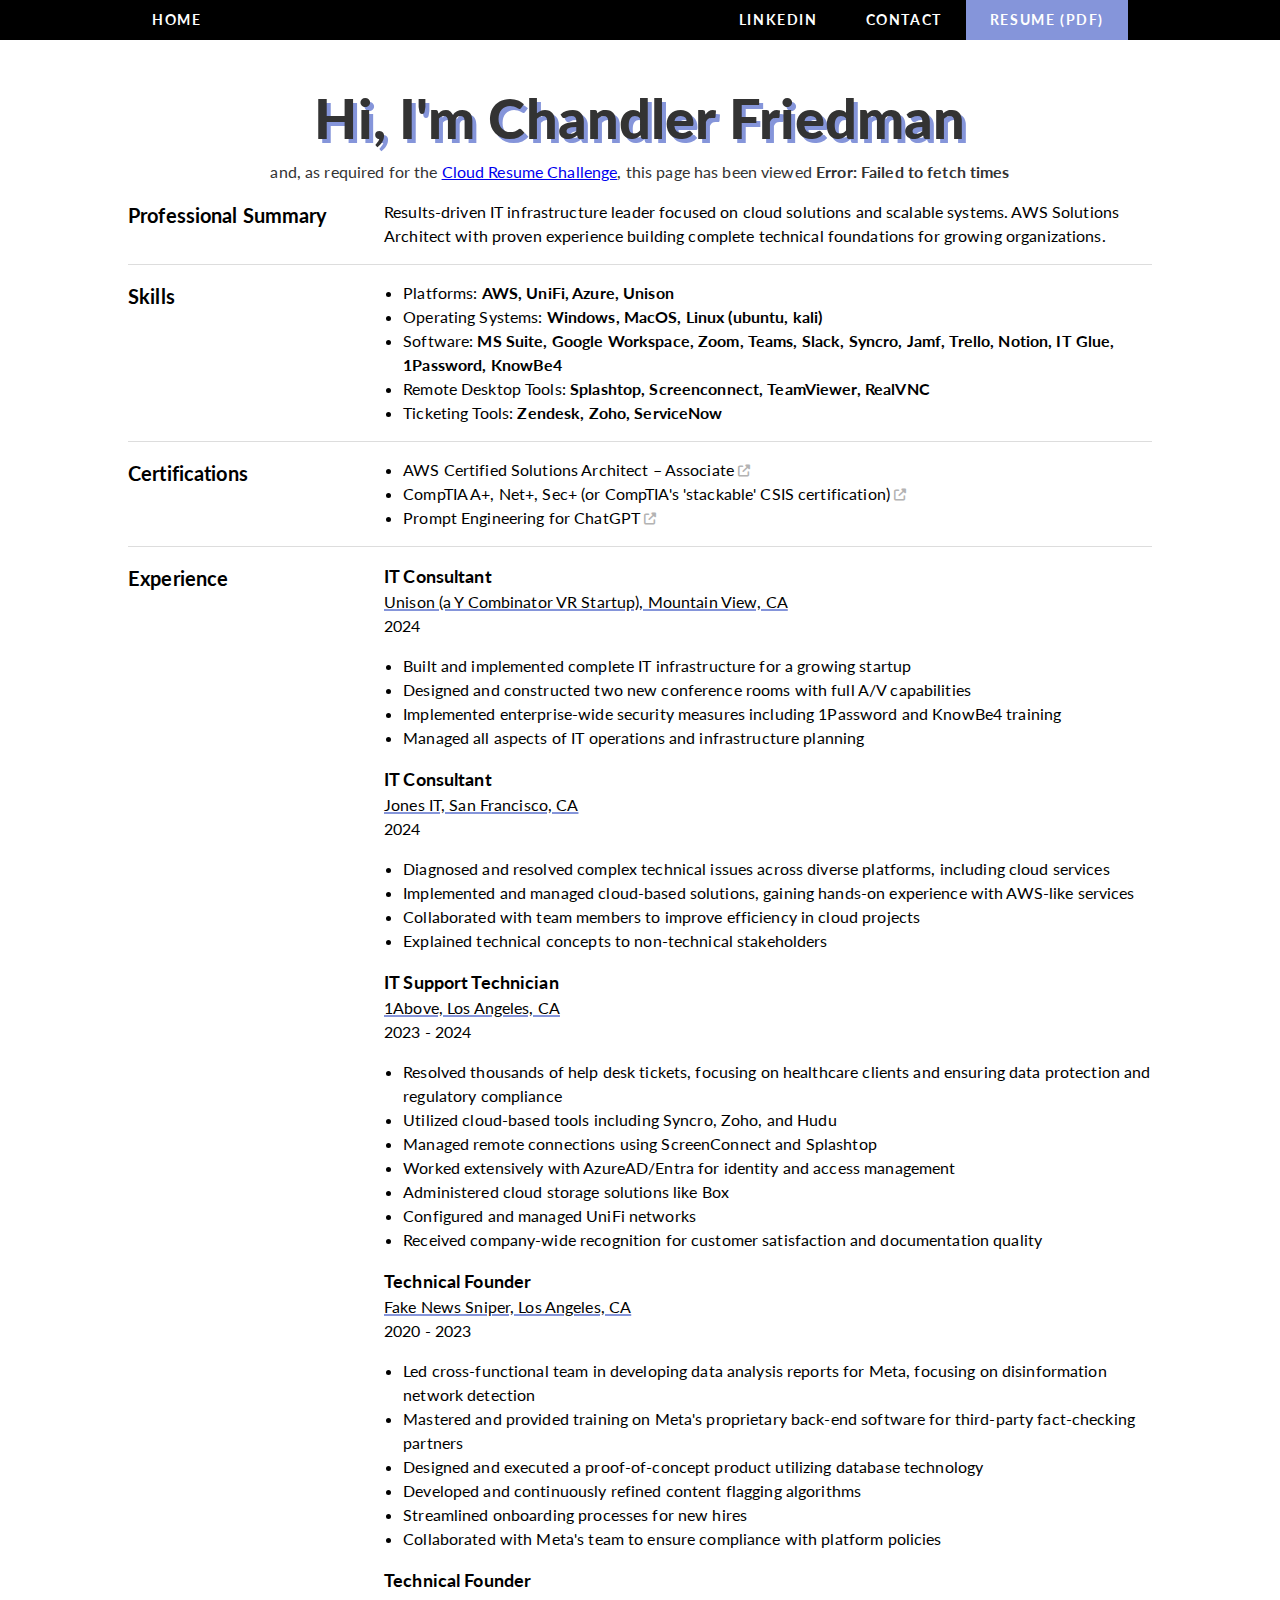
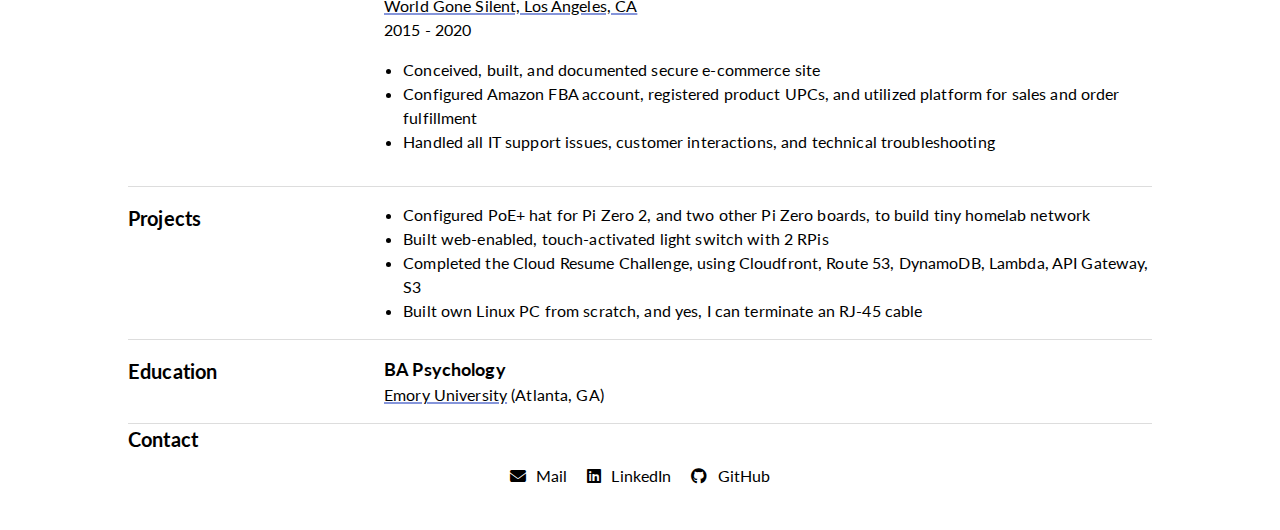
==== commit e326f0d7: "Update index.html" ====
--- a/index.html
+++ b/index.html
@@ -164,7 +164,7 @@
             <div class="section-content">
 
                 <div class="section-exp">
-                    <h3>Head of IT</h3>
+                    <h3>IT Consultant</h3>
                     <a href="https://unison.co" target="_blank">Unison (a Y Combinator VR Startup), Mountain View, CA</a>
                     <br> 2024
                     <ul>
